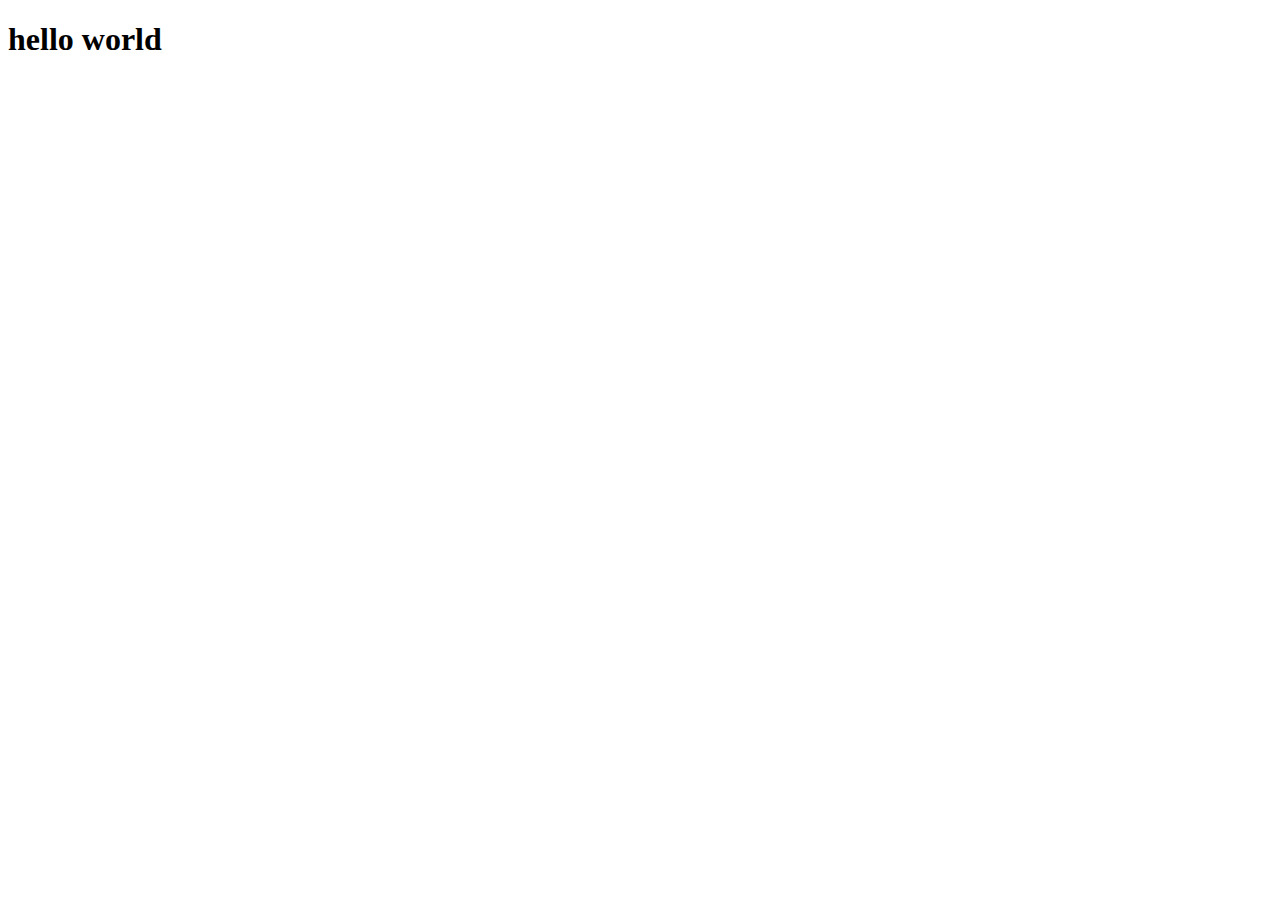
==== index.html @ 2e16ddcc "testrun" ====
<!DOCTYPE html>
<html lang="en">
<head>
    <meta charset="UTF-8">
    <meta http-equiv="X-UA-Compatible" content="IE=edge">
    <meta name="viewport" content="width=device-width, initial-scale=1.0">
    <title>Document</title>
</head>
<body>
    <h1>hello world</h1>
</body>
</html>
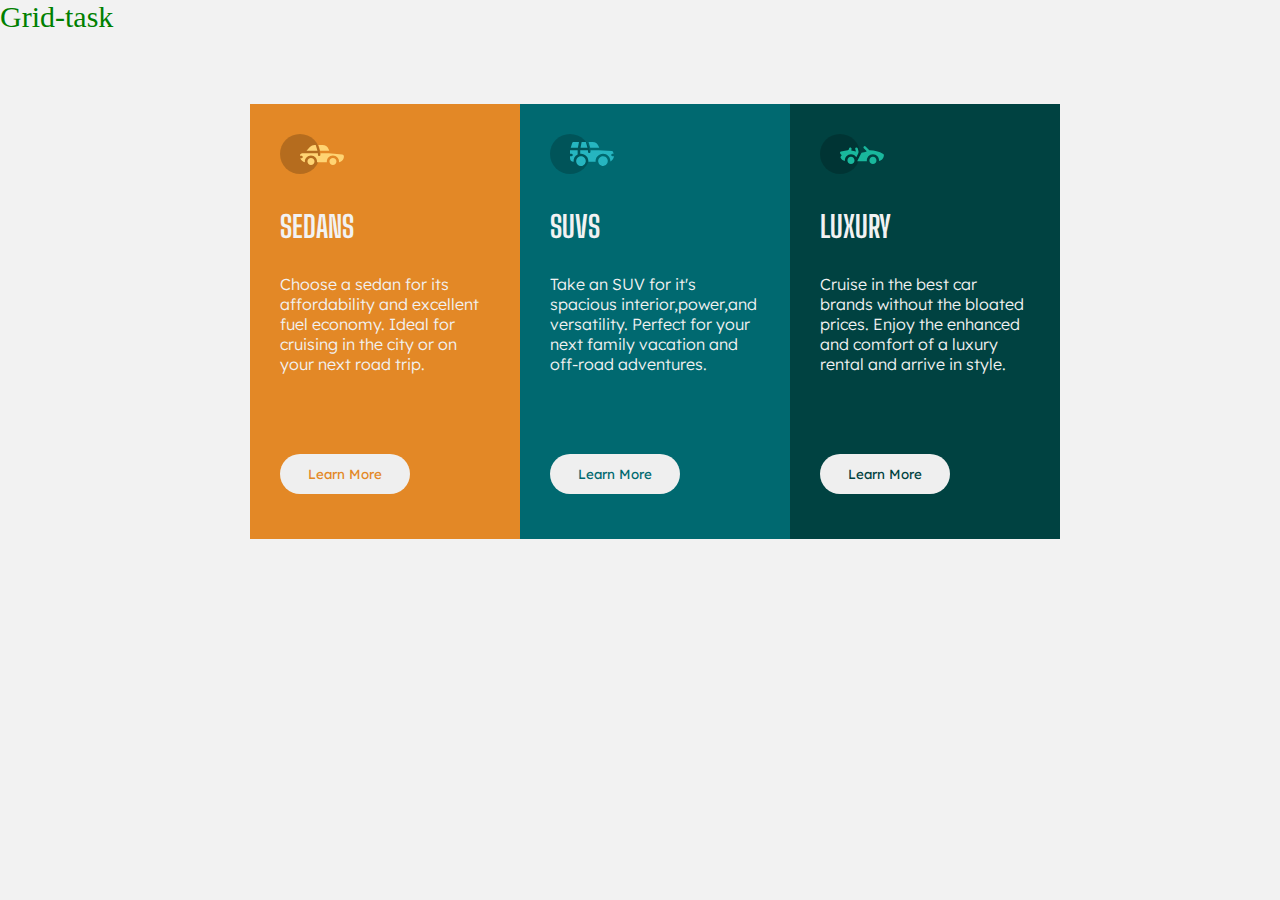
==== commit 4df5dfa4: "finished the designs" ====
--- a/index.html
+++ b/index.html
@@ -1,12 +1,51 @@
 <!DOCTYPE html>
 <html lang="en">
-<head>
-    <meta charset="UTF-8">
-    <meta http-equiv="X-UA-Compatible" content="IE=edge">
-    <meta name="viewport" content="width=device-width, initial-scale=1.0">
+  <head>
+    <meta charset="UTF-8" />
+    <meta http-equiv="X-UA-Compatible" content="IE=edge" />
+    <meta name="viewport" content="width=device-width, initial-scale=1.0" />
     <title>Document</title>
-</head>
-<body>
-    <h1>hello world</h1>
-</body>
-</html>+    <link rel="stylesheet" href="style.css" />
+    <link rel="preconnect" href="https://fonts.googleapis.com">
+    <link rel="preconnect" href="https://fonts.gstatic.com" crossorigin>
+    <link href="https://fonts.googleapis.com/css2?family=Lexend+Deca&display=swap" rel="stylesheet">
+    <link href="https://fonts.googleapis.com/css2?family=Big+Shoulders+Display:wght@700&display=swap" rel="stylesheet">
+    <link href="https://fonts.googleapis.com/css2?family=Lexend+Deca:wght@100;300&display=swap" rel="stylesheet">
+  </head>
+  <body>
+    <header>
+        <nav>
+            <a href="/grid.html">Grid-task</a>
+        </nav>
+    </header>
+    <main class="main">
+      <div class="card orange-card">
+        <img src="/images/icon-sedans.svg" alt="sedans-icon" />
+        <h2>SEDANS</h2>
+        <p>
+          Choose a sedan for its affordability and excellent fuel economy. Ideal
+          for cruising in the city or on your next road trip.
+        </p>
+        <button class="orange">Learn More</button>
+      </div>
+      <div class="card darkcyan-card">
+        <img src="/images/icon-suvs.svg" alt="suv-icon" />
+        <h2>SUVS</h2>
+        <p>
+          Take an SUV for it's spacious interior,power,and versatility. Perfect
+          for your next family vacation and off-road adventures.
+        </p>
+        <button class="darkcyan">Learn More</button>
+      </div>
+      <div class="card verydarkcyan-card">
+        <img src="/images/icon-luxury.svg" alt="luxury-icon" />
+        <h2>LUXURY</h2>
+        <p>
+          Cruise in the best car brands without the bloated prices. Enjoy the
+          enhanced and comfort of a luxury rental and arrive in style.
+        </p>
+        <button class="verydarkcyan">Learn More</button>
+      </div>
+    </main>
+  </body>
+</html>
--- a/style.css
+++ b/style.css
@@ -0,0 +1,102 @@
+*{
+    border: 0;
+    margin:0;
+    padding: 0;
+}
+body{
+    background-color:	hsl(0, 0%, 95%);
+    color:hsl(0, 0%, 95%) ;
+}
+h2{
+    font-family: 'Big Shoulders Display', cursive;
+    font-size: 30px;
+}
+
+.main{
+    display: flex;
+    margin: 70px 250px;
+}
+.card{
+    padding: 30px;
+}
+.orange-card{
+    background-color: hsl(31, 77%, 52%) ;
+}
+.darkcyan-card{
+    background-color:  hsl(184, 100%, 22%);
+}
+.verydarkcyan-card{
+    background-color:hsl(179, 100%, 13%) ;
+}
+p{
+    width: 210px;
+    margin-bottom: 80px;
+    font-family: 'Lexend Deca', sans-serif;
+    font-weight: 300;   
+}
+img,h2{
+    margin-bottom: 30px;
+}
+button{
+    padding: 5px ;
+    border-radius: 30px;
+    width: 130px;
+    height: 40px;
+    margin-bottom: 15px;
+    font-family: 'Lexend Deca', sans-serif;
+}
+.orange{
+    color: hsl(31, 77%, 52%) ;
+}
+.darkcyan{
+    color: hsl(184, 100%, 22%);
+}
+.verydarkcyan{
+    color: hsl(179, 100%, 13%) ;
+}
+a{
+    text-decoration: none;
+    color: green;
+    font-size: 30px;
+}
+button:hover{
+    background-color: inherit;
+    color: white;
+    border: 2px solid white;
+}
+
+
+/*grid styles*/
+.grid-container{
+    display: grid;
+    padding: 3em;
+    gap: 10px;
+    width: 50%;
+    grid-template-areas: 
+    'a a b'
+    'c d d'
+    'c e e';
+    grid-template-columns: 300px 100px 200px ;
+    grid-template-rows: 200px 90px 110px;
+    
+}
+.grid-item1{
+    background-color:red;
+    grid-area: a;
+}
+.grid-item2{
+    background-color: orange;
+    grid-area: b;
+}
+.grid-item3{
+    background-color: green;
+    grid-area: c;
+}
+.grid-item4{
+    background-color: blue;
+    grid-area: d;
+}
+.grid-item5{
+    background-color: blue;
+    grid-area: e;
+}
